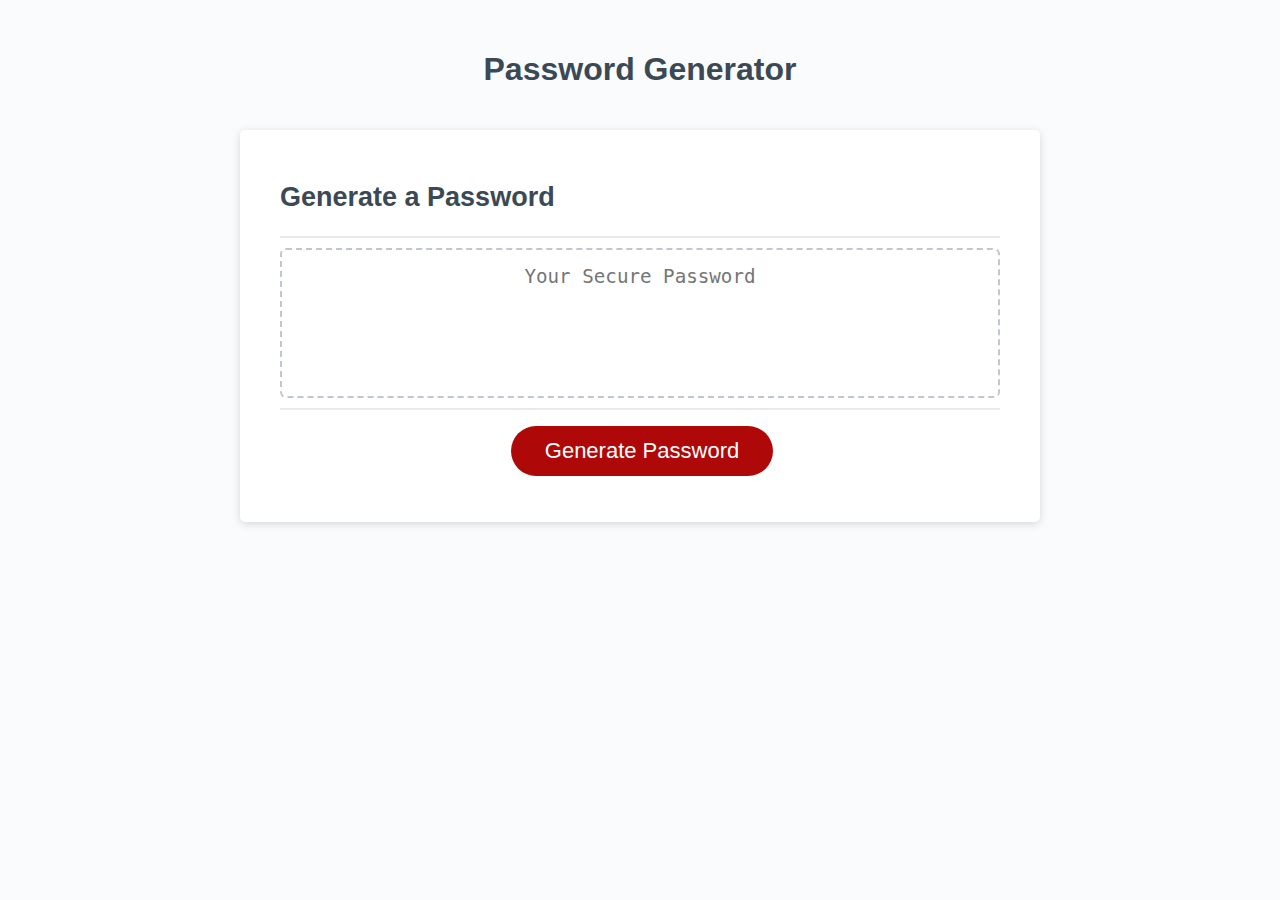
==== index.html @ a27cc24b "Add files via upload" ====
<!DOCTYPE html>
<html lang="en">
  <head>
    <meta charset="UTF-8" />
    <meta name="viewport" content="width=device-width, initial-scale=1.0" />
    <meta http-equiv="X-UA-Compatible" content="ie=edge" />
    <title>Password Generator</title>
    <link rel="stylesheet" href="style.css" />
  </head>
  <body>
    <div class="wrapper">
      <header>
        <h1>Password Generator</h1>
      </header>
      <div class="card">
        <div class="card-header">
          <h2>Generate a Password</h2>
        </div>
        <div class="card-body">
          <textarea
            readonly
            id="password"
            placeholder="Your Secure Password"
            aria-label="Generated Password"
          ></textarea>
        </div>
        <div class="card-footer">
          <button id="generate" class="btn">Generate Password</button>
        </div>
      </div>
    </div>
    <script src="script.js"></script>
  </body>
</html>
---- style.css ----
*,
*::before,
*::after {
  box-sizing: border-box;
}

html,
body,
.wrapper {
  height: 100%;
  margin: 0;
  padding: 0;
}

body {
  font-family: sans-serif;
  background-color: #f9fbfd;
}

.wrapper {
  padding-top: 30px;
  padding-left: 20px;
  padding-right: 20px;
}

header {
  text-align: center;
  padding: 20px;
  padding-top: 0px;
  color: hsl(206, 17%, 28%);
}

.card {
  background-color: hsl(0, 0%, 100%);
  border-radius: 5px;
  border-width: 1px;
  box-shadow: rgba(0, 0, 0, 0.15) 0px 2px 8px 0px;
  color: hsl(206, 17%, 28%);
  font-size: 18px;
  margin: 0 auto;
  max-width: 800px;
  padding: 30px 40px;
}

.card-header::after {
  content: " ";
  display: block;
  width: 100%;
  background: #e7e9eb;
  height: 2px;
}

.card-body {
  min-height: 100px;
}

.card-footer {
  text-align: center;
}

.card-footer::before {
  content: " ";
  display: block;
  width: 100%;
  background: #e7e9eb;
  height: 2px;
}

.card-footer::after {
  content: " ";
  display: block;
  clear: both;
}

.btn {
  border: none;
  background-color: hsl(360, 91%, 36%);
  border-radius: 25px;
  box-shadow: rgba(0, 0, 0, 0.1) 0px 1px 6px 0px rgba(0, 0, 0, 0.2) 0px 1px 1px
    0px;
  color: hsl(0, 0%, 100%);
  display: inline-block;
  font-size: 22px;
  line-height: 22px;
  margin: 16px 16px 16px 20px;
  padding: 14px 34px;
  text-align: center;
  cursor: pointer;
}

button[disabled] {
  cursor: default;
  background: #c0c7cf;
}

.float-right {
  float: right;
}

#password {
  -webkit-appearance: none;
  -moz-appearance: none;
  appearance: none;
  border: none;
  display: block;
  width: 100%;
  padding-top: 15px;
  padding-left: 15px;
  padding-right: 15px;
  padding-bottom: 85px;
  font-size: 1.2rem;
  text-align: center;
  margin-top: 10px;
  margin-bottom: 10px;
  border: 2px dashed #c0c7cf;
  border-radius: 6px;
  resize: none;
  overflow: hidden;
}

@media (max-width: 690px) {
  .btn {
    font-size: 1rem;
    margin: 16px 0px 0px 0px;
    padding: 10px 15px;
  }

  #password {
    font-size: 1rem;
  }
}

@media (max-width: 500px) {
  .btn {
    font-size: 0.8rem;
  }
}
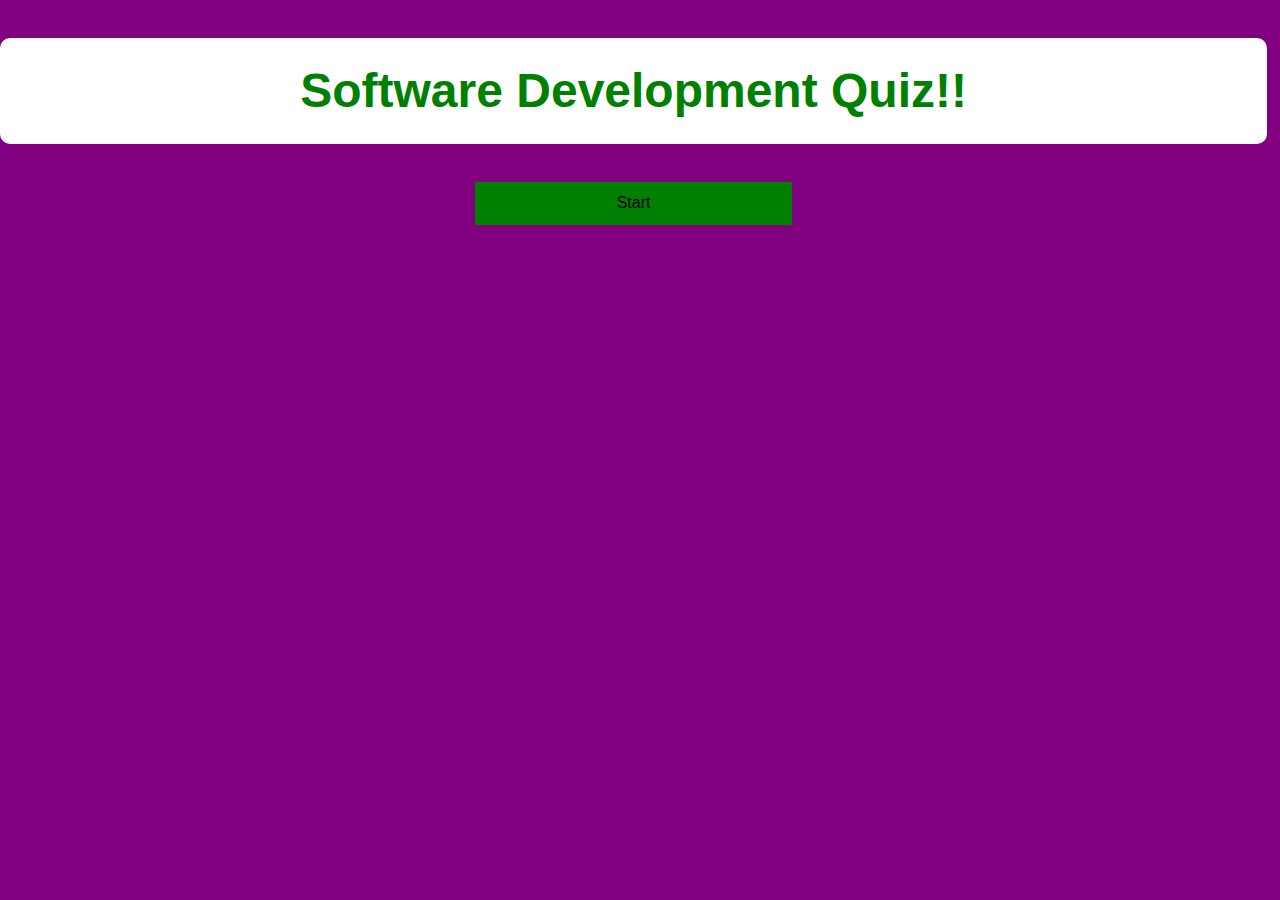
==== commit 09961a6c: "Add files via upload" ====
--- a/index.html
+++ b/index.html
@@ -3,32 +3,23 @@
   <head>
     <meta charset="UTF-8" />
     <meta name="viewport" content="width=device-width, initial-scale=1.0" />
-    <meta http-equiv="X-UA-Compatible" content="ie=edge" />
-    <title>Password Generator</title>
     <link rel="stylesheet" href="style.css" />
+    <title>Software Development Quiz</title>
   </head>
   <body>
-    <div class="wrapper">
-      <header>
-        <h1>Password Generator</h1>
-      </header>
-      <div class="card">
-        <div class="card-header">
-          <h2>Generate a Password</h2>
-        </div>
-        <div class="card-body">
-          <textarea
-            readonly
-            id="password"
-            placeholder="Your Secure Password"
-            aria-label="Generated Password"
-          ></textarea>
-        </div>
-        <div class="card-footer">
-          <button id="generate" class="btn">Generate Password</button>
-        </div>
-      </div>
-    </div>
-    <script src="script.js"></script>
+      <h1 class="banner">Software Development Quiz!!</h1>
+       <div id="startButton">Start</div>
+    <section class="quiz">
+      <h2 id="question">Questions go here</h2>
+      <div id="answer-buttons">
+        <button class="btn">Answer1</button>
+        <button class="btn">Answer2</button>
+        <button class="btn">Answer3</button>
+        <button class="btn">Answer4</button>
+        </section>
+    <section>
+        <button id ="next">Next</button>
+    </section>
   </body>
+  <script src="script.js"></script>
 </html>
--- a/style.css
+++ b/style.css
@@ -1,137 +1,97 @@
-*,
-*::before,
-*::after {
+* {
+  margin: 0;
+  padding: 0;
   box-sizing: border-box;
 }
 
-html,
-body,
-.wrapper {
-  height: 100%;
-  margin: 0;
-  padding: 0;
+body {
+  font-family: "Roboto", sans-serif;
+  background-color: purple;
+  width: 99%;
 }
 
-body {
-  font-family: sans-serif;
-  background-color: #f9fbfd;
+#startButton {
+  background-color: green;
+  color: black;
+  font-weight: 500;
+  height: fit-content;
+  width: 25%;
+  padding: 1%;
+  cursor: pointer;
+  margin: auto;
+  display: flex;
+  justify-content: center;
 }
 
-.wrapper {
-  padding-top: 30px;
-  padding-left: 20px;
-  padding-right: 20px;
+.banner {
+  background-color: white;
+  margin: 3% auto;
+  border-radius: 10px;
+  padding: 2%;
 }
 
-header {
+h1 {
   text-align: center;
-  padding: 20px;
-  padding-top: 0px;
-  color: hsl(206, 17%, 28%);
+  font-size: 3rem;
+  color: green;
 }
 
-.card {
-  background-color: hsl(0, 0%, 100%);
-  border-radius: 5px;
-  border-width: 1px;
-  box-shadow: rgba(0, 0, 0, 0.15) 0px 2px 8px 0px;
-  color: hsl(206, 17%, 28%);
-  font-size: 18px;
-  margin: 0 auto;
-  max-width: 800px;
-  padding: 30px 40px;
+.quiz {
+  margin: 2% auto;
+  width: 80%;
+  padding: 2%;
+  border-radius: 10px;
+  background-color: #f2f2f2;
+  display: none;
 }
 
-.card-header::after {
-  content: " ";
-  display: block;
-  width: 100%;
-  background: #e7e9eb;
-  height: 2px;
+.quiz h2 {
+  text-align: center;
+  font-size: 2rem;
 }
 
-.card-body {
-  min-height: 100px;
-}
-
-.card-footer {
-  text-align: center;
-}
-
-.card-footer::before {
-  content: " ";
-  display: block;
-  width: 100%;
-  background: #e7e9eb;
-  height: 2px;
-}
-
-.card-footer::after {
-  content: " ";
-  display: block;
-  clear: both;
+#answer-buttons {
+  display: flex;
+  flex-direction: column;
+  justify-content: left;
+  align-items: flex-start;
 }
 
 .btn {
-  border: none;
-  background-color: hsl(360, 91%, 36%);
-  border-radius: 25px;
-  box-shadow: rgba(0, 0, 0, 0.1) 0px 1px 6px 0px rgba(0, 0, 0, 0.2) 0px 1px 1px
-    0px;
-  color: hsl(0, 0%, 100%);
-  display: inline-block;
-  font-size: 22px;
-  line-height: 22px;
-  margin: 16px 16px 16px 20px;
-  padding: 14px 34px;
-  text-align: center;
+  background-color: aliceblue;
+  color: black;
+  font-weight: 500;
+  width: fit-content;
+  height: fit-content;
   cursor: pointer;
 }
 
-button[disabled] {
-  cursor: default;
-  background: #c0c7cf;
+/* .btn:hover {
+  background-color: wheat;
+} */
+
+#next {
+  background-color: white;
+  color: black;
+  font-weight: 500;
+  height: fit-content;
+  width: 25%;
+  padding: 1%;
+  cursor: pointer;
+  margin: auto;
+  display: none;
+}
+#next:hover {
+  background-color: green;
+  color: white;
 }
 
-.float-right {
-  float: right;
+.correct {
+  background-color: green;
+  color: white;
 }
 
-#password {
-  -webkit-appearance: none;
-  -moz-appearance: none;
-  appearance: none;
-  border: none;
-  display: block;
-  width: 100%;
-  padding-top: 15px;
-  padding-left: 15px;
-  padding-right: 15px;
-  padding-bottom: 85px;
-  font-size: 1.2rem;
-  text-align: center;
-  margin-top: 10px;
-  margin-bottom: 10px;
-  border: 2px dashed #c0c7cf;
-  border-radius: 6px;
-  resize: none;
-  overflow: hidden;
+.incorrect {
+  background-color: red;
+  color: black;
 }
-
-@media (max-width: 690px) {
-  .btn {
-    font-size: 1rem;
-    margin: 16px 0px 0px 0px;
-    padding: 10px 15px;
-  }
-
-  #password {
-    font-size: 1rem;
-  }
-}
-
-@media (max-width: 500px) {
-  .btn {
-    font-size: 0.8rem;
-  }
-}
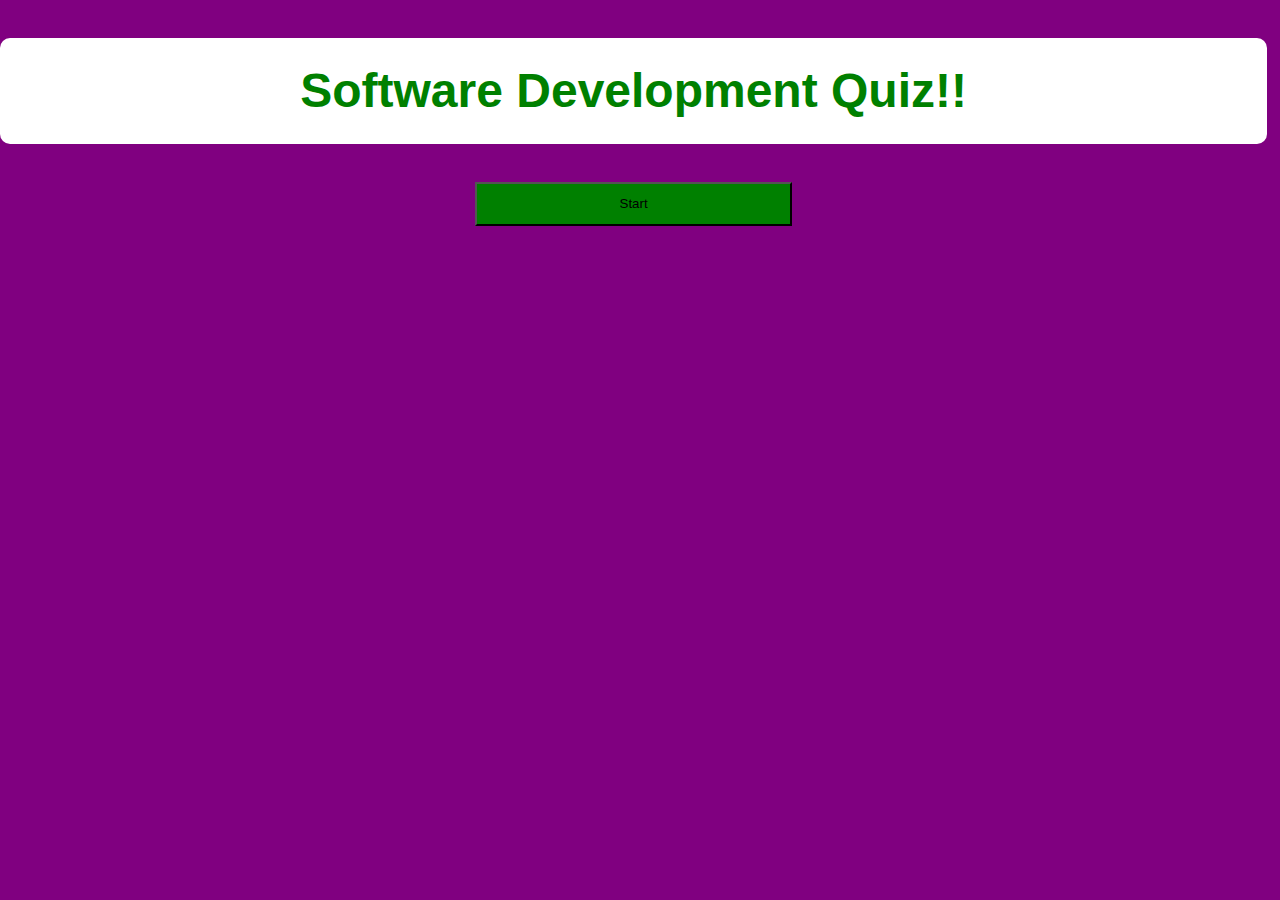
==== commit 01ae7832: "keep going" ====
--- a/index.html
+++ b/index.html
@@ -8,8 +8,9 @@
   </head>
   <body>
       <h1 class="banner">Software Development Quiz!!</h1>
-       <div id="startButton">Start</div>
-    <section class="quiz">
+       <button id ="start">Start</button>
+       <div id = "count"></div>
+    <section id="quiz" class = "hide">
       <h2 id="question">Questions go here</h2>
       <div id="answer-buttons">
         <button class="btn">Answer1</button>
@@ -20,6 +21,17 @@
     <section>
         <button id ="next">Next</button>
     </section>
+    <section class ='hide' id ="end-screen">
+      <h2 id ="score-html"></h2>
+      <form id="score-form">
+        <label for="initials">Enter your initials:</label>
+        <input type="text" id="initials" name="initials" maxlength="6">
+        <button type="submit">Submit Score</button>
+      </form>
+      <!-- Moved the restart button out of the form in order to reload the index.html instead of the score.html -->
+      <button id="restart" display: hidden>Try again </button>
+
+    </section>
   </body>
-  <script src="script.js"></script>
+  <script src="script2.js"></script>
 </html>
--- a/style.css
+++ b/style.css
@@ -2,25 +2,6 @@
   margin: 0;
   padding: 0;
   box-sizing: border-box;
-}
-
-body {
-  font-family: "Roboto", sans-serif;
-  background-color: purple;
-  width: 99%;
-}
-
-#startButton {
-  background-color: green;
-  color: black;
-  font-weight: 500;
-  height: fit-content;
-  width: 25%;
-  padding: 1%;
-  cursor: pointer;
-  margin: auto;
-  display: flex;
-  justify-content: center;
 }
 
 .banner {
@@ -36,16 +17,45 @@
   color: green;
 }
 
-.quiz {
+body {
+  font-family: "Roboto", sans-serif;
+  background-color: purple;
+  width: 99%;
+}
+
+#count {
+        display: flex;
+    width: fit-content;
+    text-align: center;
+    font-size: 1.5rem;
+    background-color: white;
+    margin: auto;
+}
+
+#start {
+  background-color: green;
+  color: black;
+  font-weight: 500;
+  height: fit-content;
+  width: 25%;
+  padding: 1%;
+  cursor: pointer;
+  margin: auto;
+  display: flex;
+  justify-content: center;
+}
+
+
+#quiz {
   margin: 2% auto;
   width: 80%;
   padding: 2%;
   border-radius: 10px;
   background-color: #f2f2f2;
-  display: none;
+  /* display: none; */
 }
 
-.quiz h2 {
+#quiz h2 {
   text-align: center;
   font-size: 2rem;
 }
@@ -55,6 +65,23 @@
   flex-direction: column;
   justify-content: left;
   align-items: flex-start;
+}
+
+#end-screen {  margin: 2% auto;
+  width: 80%;
+  padding: 2%;
+  border-radius: 10px;
+  background-color: #f2f2f2;
+  /* display: none; */
+}
+
+#highScores {
+  margin: 2% auto;
+  width: 80%;
+  padding: 2%;
+  border-radius: 10px;
+  background-color: #f2f2f2;
+  text-align: center;
 }
 
 .btn {
@@ -86,6 +113,7 @@
   color: white;
 }
 
+
 .correct {
   background-color: green;
   color: white;
@@ -95,3 +123,5 @@
   background-color: red;
   color: black;
 }
+
+.hide {display: none;}
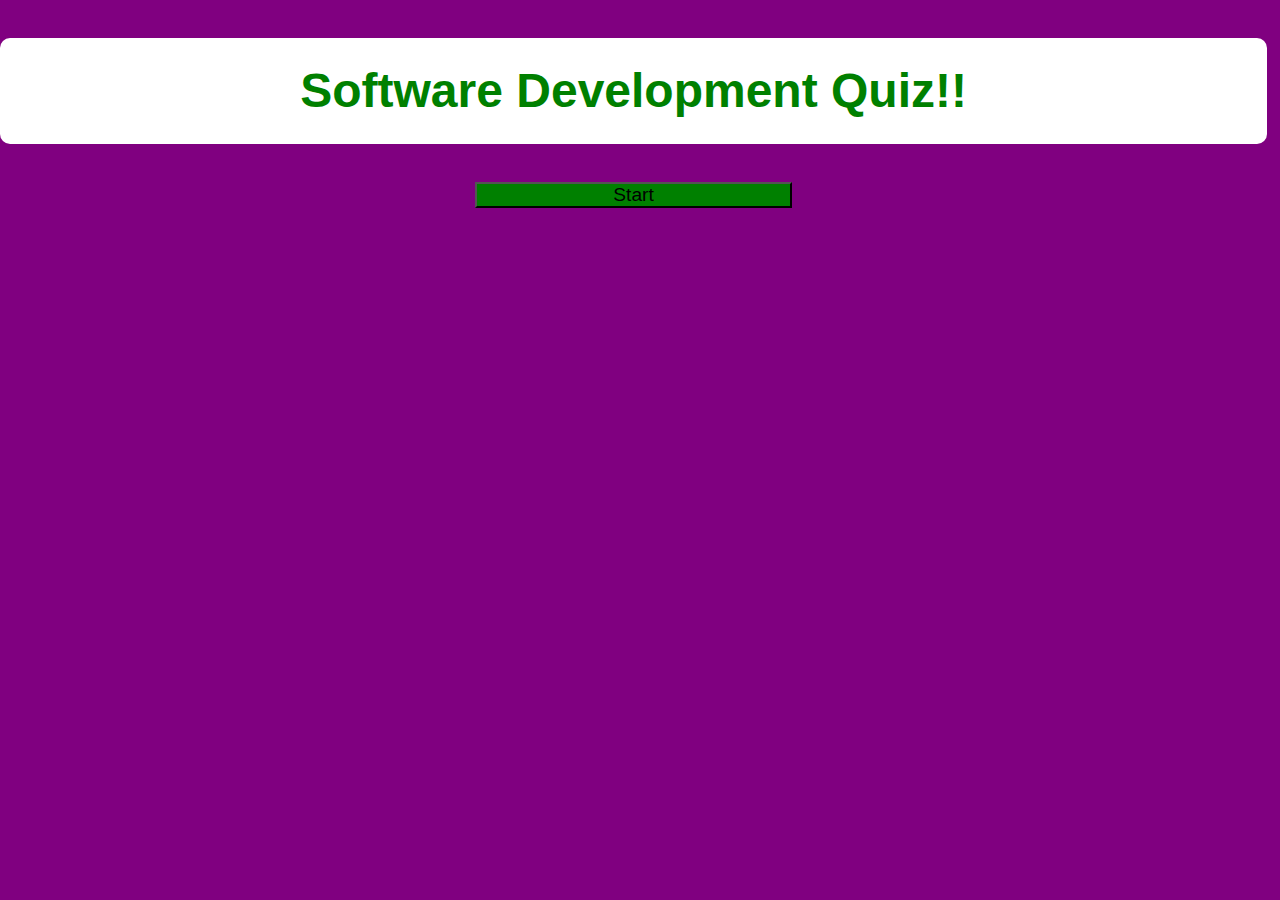
==== commit ccf5be92: "Fixed bugs should be running good now" ====
--- a/index.html
+++ b/index.html
@@ -17,19 +17,20 @@
         <button class="btn">Answer2</button>
         <button class="btn">Answer3</button>
         <button class="btn">Answer4</button>
+        <button class="btn">Answer5</button>
         </section>
     <section>
-        <button id ="next">Next</button>
+        <button id="next">Next</button>
     </section>
     <section class ='hide' id ="end-screen">
       <h2 id ="score-html"></h2>
       <form id="score-form">
-        <label for="initials">Enter your initials:</label>
+        <label>Enter your initials:</label>
         <input type="text" id="initials" name="initials" maxlength="6">
         <button type="submit">Submit Score</button>
       </form>
       <!-- Moved the restart button out of the form in order to reload the index.html instead of the score.html -->
-      <button id="restart" display: hidden>Try again </button>
+      <!-- <button id="restart" display: hidden>Try again </button> -->
 
     </section>
   </body>
--- a/style.css
+++ b/style.css
@@ -2,6 +2,7 @@
   margin: 0;
   padding: 0;
   box-sizing: border-box;
+  list-style-type: none;
 }
 
 .banner {
@@ -35,6 +36,20 @@
 #start {
   background-color: green;
   color: black;
+  font-size: larger;
+  font-weight: 500;
+  height: fit-content;
+  width: 25%;
+  /* padding: 1%; */
+  cursor: pointer;
+  margin: auto;
+  display: flex;
+  justify-content: center;
+}
+
+#restart {
+background-color: green;
+  color: black;
   font-weight: 500;
   height: fit-content;
   width: 25%;
@@ -44,7 +59,6 @@
   display: flex;
   justify-content: center;
 }
-
 
 #quiz {
   margin: 2% auto;
